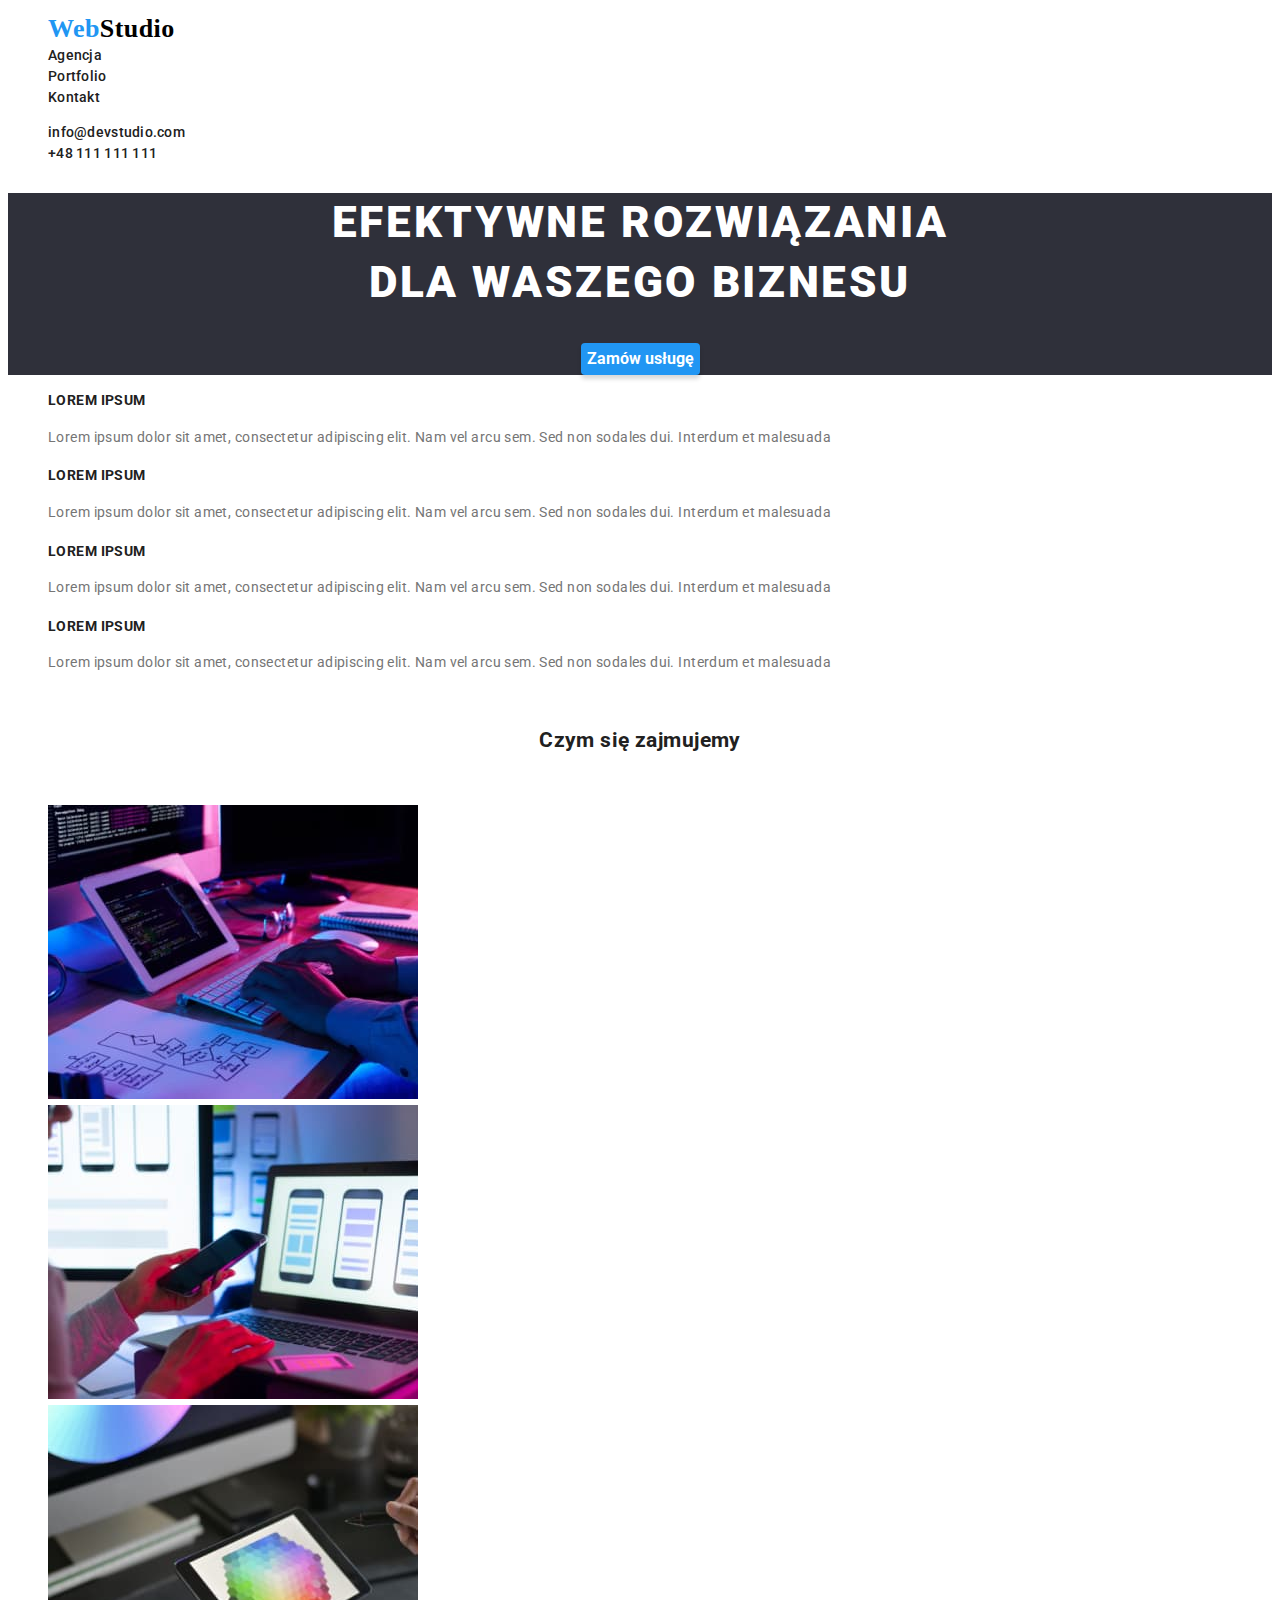
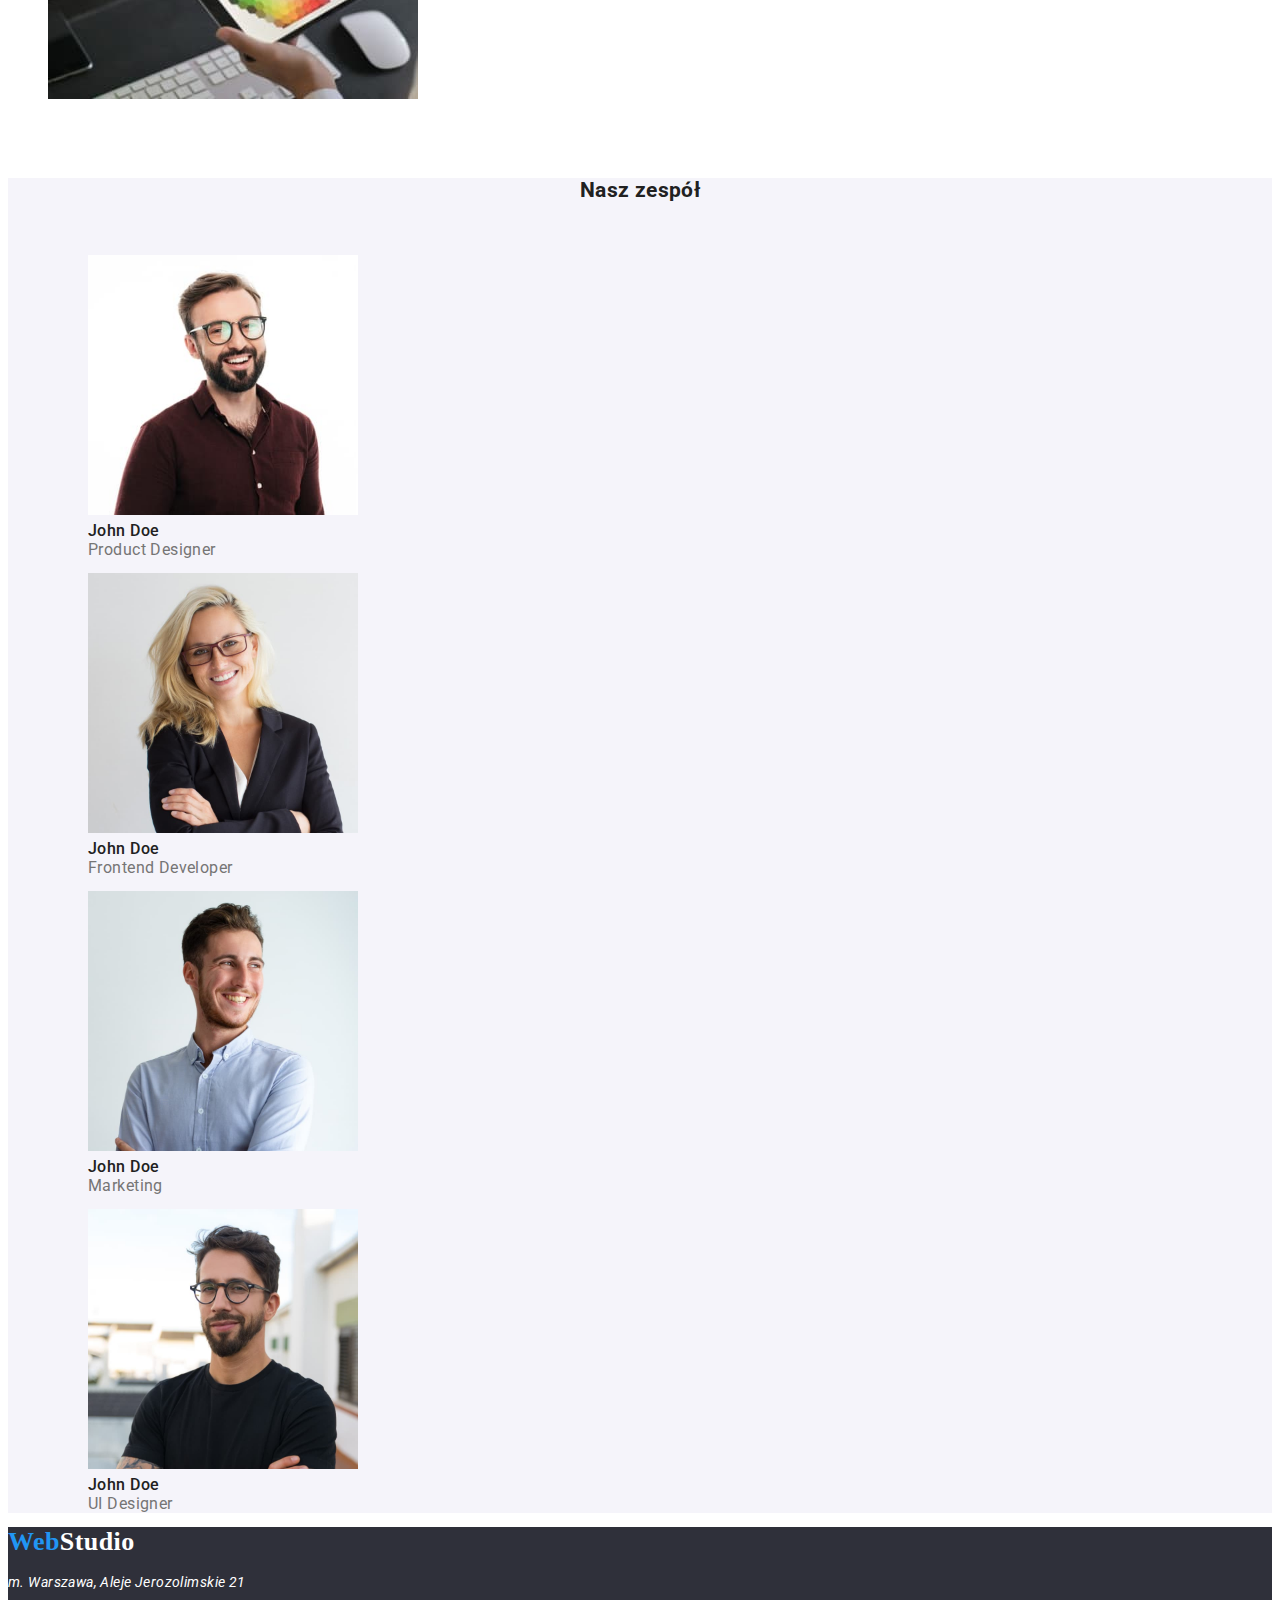
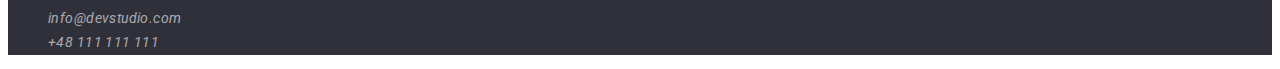
==== index.html @ a8a5799f "copied from hw-02" ====
<!DOCTYPE html>
<html lang="pl">
  <head>
    <meta charset="UTF-8" />
    <meta http-equiv="X-UA-Compatible" content="IE=edge" />
    <meta name="viewport" content="width=device-width, initial-scale=1.0" />
    <title>Web Studio</title>
    <link rel="stylesheet" href="./css/styles.css" />
    <link rel="preconnect" href="https://fonts.googleapis.com" />
    <link rel="preconnect" href="https://fonts.gstatic.com" crossorigin />
    <link
      href="https://fonts.googleapis.com/css2?family=Roboto:wght@100&display=swap"
      rel="stylesheet"
    />
  </head>
  <body>
    <header>
      <div class="menu">
        <nav class="menu-nav">
          <ul class="menu-list">
            <li class="menu-nav-logo">
              <a class="logo-black" href="https://mateuszfrankowski.github.io/goit-markup-hw-02/"
                ><span class="logo-blue">Web</span>Studio</a
              >
            </li>
            <li><a class="menu-nav-links" href="#agency">Agencja</a></li>
            <li><a class="menu-nav-links" href="portfolio.html">Portfolio</a></li>
            <li><a class="menu-nav-links" href="#contact">Kontakt</a></li>
          </ul>
        </nav>
        <ul class="contact">
          <!-- Link do adresu e-mail  -->
          <li><a class="contact-mail" href="mailto:info@devstudio.com">info@devstudio.com</a></li>
          <!-- Link do numeru telefonu -->
          <li><a class="contact-tel" href="tel:+48111111111">+48 111 111 111</a></li>
        </ul>
      </div>
      <section class="header">
        <h1 class="motto-text">
          Efektywne rozwiązania<br />
          dla waszego biznesu
        </h1>
        <button class="order-button" type="button">Zamów usługę</button><br />
      </section>
    </header>
    <main>
      <section>
        <ul class="advantages">
          <li>
            <h4 class="advantages-title">Lorem Ipsum</h4>
            <p class="advantages-text">
              Lorem ipsum dolor sit amet, consectetur adipiscing elit. Nam vel arcu sem. Sed non
              sodales dui. Interdum et malesuada
            </p>
          </li>
          <li>
            <h4 class="advantages-title">Lorem Ipsum</h4>
            <p class="advantages-text">
              Lorem ipsum dolor sit amet, consectetur adipiscing elit. Nam vel arcu sem. Sed non
              sodales dui. Interdum et malesuada
            </p>
          </li>
          <li>
            <h4 class="advantages-title">Lorem Ipsum</h4>
            <p class="advantages-text">
              Lorem ipsum dolor sit amet, consectetur adipiscing elit. Nam vel arcu sem. Sed non
              sodales dui. Interdum et malesuada
            </p>
          </li>
          <li>
            <h4 class="advantages-title">Lorem Ipsum</h4>
            <p class="advantages-text">
              Lorem ipsum dolor sit amet, consectetur adipiscing elit. Nam vel arcu sem. Sed non
              sodales dui. Interdum et malesuada
            </p>
          </li>
        </ul>

        <br />
      </section>

      <section class="ourwork">
        <h2 class="ourwork-title">Czym się zajmujemy</h2>
        <br />
        <ul class="ourwork-photos">
          <li>
            <img
              src="images/pc.jpg"
              alt="writing a code on the keyboard"
              width="370"
              height="294"
            />
          </li>
          <li>
            <img src="images/phone.jpg" alt="Smartphone in hand " width="370" height="294" />
          </li>
          <li>
            <img
              src="images/tablet.jpg"
              alt="Choosing a color on the tablet"
              width="370"
              height="294"
            />
          </li>
        </ul>
        <br /><br />
      </section>
      <section class="team">
        <h2 class="team-title" id="agency">Nasz zespół</h2>
        <br />

        <ul class="team-list">
          <li>
            <figure class="team-designer">
              <!-- Dowolna treść graficzna: zdjęcie, wykres, diagram itp. -->
              <img
                src="images/teamproductdesigner.jpg"
                alt="Product Designer John Doe"
                width="270"
                height="260"
              />
              <figcaption class="team-photo-text">
                <span class="team-photo-name">John Doe</span> <br />Product Designer
              </figcaption>
            </figure>
          </li>

          <li>
            <figure class="team-developer">
              <img
                src="images/teamfrontednfdeveloper.jpg"
                alt="Frontend Developer John Doe "
                width="270"
                height="260"
              />
              <figcaption class="team-photo-text">
                <span class="team-photo-name">John Doe</span> <br />Frontend Developer
              </figcaption>
            </figure>
          </li>

          <li>
            <figure class="team-marketing">
              <img
                src="images/teammarketing.jpg"
                alt="Marketing John Doe "
                width="270"
                height="260"
              />
              <figcaption class="team-photo-text">
                <span class="team-photo-name">John Doe</span> <br />Marketing
              </figcaption>
            </figure>
          </li>

          <li>
            <figure class="team-uidesigner">
              <img
                src="images/teamuidesigner.jpg"
                alt="UI Designer John Doe "
                width="270"
                height="260"
              />
              <figcaption class="team-photo-text">
                <span class="team-photo-name">John Doe</span> <br />UI Designer
              </figcaption>
            </figure>
          </li>
        </ul>
      </section>
    </main>
    <footer class="foot" id="contact">
      <a class="logo-white" href="index.html"><span class="logo-blue">Web</span>Studio</a>

      <address>
        <p class="adress-street">m. Warszawa, Aleje Jerozolimskie 21</p>
        <ul class="adress-list">
          <!-- Link do adresu e-mail  -->
          <li><a class="foot-mail" href="mailto:info@devstudio.com">info@devstudio.com</a></li>
          <!-- Link do numeru telefonu -->
          <li><a class="foot-tel" href="tel:+48111111111">+48 111 111 111</a></li>
        </ul>
      </address>
    </footer>
  </body>
</html>
---- css/styles.css ----
:root {
  --project-color-blue: #2196f3;
  --project-color-dark: #212121;
  --project-color-white: #fff;
  --project-color-black: #000;
  --header-backgroud-dark: #2f303a;
  --team-backgroud-lumio: #f5f4fa;
  --project-color-gray: #757575;
  --tel-mail-footer: rgba(255, 255, 255, 0.6);
  --button-shadow1: rgba(0, 0, 0, 0.15);
  --button-shadow2: rgba(0, 0, 0, 0.01);
  --button-shadow3: rgba(0, 0, 0, 0.08);
  --button-shadow4: rgba(0, 0, 0, 0.11);
}
body {
  font-family: 'Roboto', 'Raleway', sans-serif;
  font-style: normal;
  text-decoration: none;
  font-size: 14px;
  line-height: 1.5;
  letter-spacing: 0.03em;
  color: var(--project-color-gray);
  background-color: var(--project-color-white);
}
.menu-nav {
  display: block;
}
.menu-nav-logo {
  list-style-type: none;
  text-decoration: none;
}
.menu-list {
  list-style-type: none;
}

.logo-black {
  font-family: 'Raleway';
  font-weight: 700;
  font-size: 26px;
  line-height: 1.19;
  /* identical to box height */
  text-decoration: none;
  color: var(--project-color-black);
}
.logo-blue {
  color: var(--project-color-blue);
}

.menu-nav-links {
  font-weight: 500;
  line-height: 1.17;
  font-style: normal;
  /* line height 16/14 */
  letter-spacing: 0.02em;
  text-decoration: none;
  list-style-type: none;
  color: var(--project-color-dark);
}

.menu-nav-links:hover,
.menu-nav-links:focus {
  color: var(--project-color-blue);
}
.contact {
  list-style-type: none;
}

.contact-mail,
.contact-tel {
  font-weight: 500;
  line-height: 1.17;
  font-style: normal;
  letter-spacing: 0.02em;
  text-decoration: none;

  color: var(--project-color-dark);
}

.contact-mail:hover,
.contact-tel:hover,
.contact-mail:focus,
.contact-tel:focus {
  color: var(--project-color-blue);
}
/* heder */

.header {
  background-color: var(--header-backgroud-dark);
  text-align: center;
}
.motto-text {
  font-weight: 900;
  font-size: 44px;
  line-height: 1.36;
  letter-spacing: 0.06em;
  text-transform: uppercase;
  color: var(--project-color-white);
  text-align: center;
}

.order-button {
  font-family: 'Roboto';
  font-style: normal;
  font-weight: 700;
  font-size: 16px;
  line-height: 1.88;
  background-color: var(--project-color-blue);
  box-shadow: 0px 4px 4px var(--button-shadow1);
  border-radius: 4px;
  cursor: pointer;
  border-style: none;
  color: var(--project-color-white);
}
.advantages {
  list-style-type: none;
}
.advantages-title {
  font-weight: 700;
  line-height: 1;
  text-transform: uppercase;
  color: var(--project-color-dark);
}
.advantages-text {
  line-height: 1.71;
  color: var(--project-color-gray);
}

.ourwork-title {
  font-weight: 700;
  line-height: 1.17;
  color: var(--project-color-dark);
  text-align: center;
}
.ourwork-photos {
  list-style-type: none;
}
.team {
  background-color: var(--team-backgroud-lumio);
}
.team-title {
  font-weight: 700;
  line-height: 1.17;
  color: var(--project-color-dark);
  text-align: center;
}
.team-list {
  list-style-type: none;
}

.team-photo-name {
  font-weight: 500;
  font-size: 16px;
  line-height: 1.19;
  text-align: center;
  color: var(--project-color-dark);
}

.team-photo-text {
  font-weight: 400;
  font-size: 16px;
  line-height: 1.19;
  color: var(--project-color-gray);
}
.foot {
  background-color: var(--header-backgroud-dark);
}
.adress-street {
  color: var(--project-color-white);
}
.adress-list {
  list-style: none;
}
.foot-tel,
.foot-mail {
  text-decoration: none;
  /* font-weight: 400;
  font-size: 14px; */
  line-height: 1.71;
  color: var(--tel-mail-footer);
}

.logo-white {
  font-family: 'Raleway';
  font-weight: 700;
  font-size: 26px;
  line-height: 1.19;
  text-decoration: none;
  color: var(--project-color-white);
}
/* portfolio */
.filters-list {
  list-style: none;
}
.filters-button {
  font-family: 'Roboto';
  font-style: normal;
  font-weight: 500;
  font-size: 16px;
  line-height: 1.63;
  text-align: center;
  background-color: var(--team-backgroud-lumio);
  color: var(--project-color-dark);
  border-style: none;
  border-radius: 4px;
  color: var(--project-color-dark);
}
.filters-button:hover,
.filters-button:focus {
  background-color: var(--project-color-blue);
  color: var(--project-color-white);
  box-shadow: 0px 3px 1px var(--button-shadow2), 0px 1px 2px var(--button-shadow3),
    0px 2px 2px var(--button-shadow4);
  cursor: pointer;
}
.portfolio-list {
  list-style: none;
}
.portfolio-photo-title {
  font-weight: 700;
  font-size: 18px;
  line-height: 2;
  letter-spacing: 0.06em;
  color: var(--project-color-dark);
}
.portfolio-text {
  font-size: 16px;
  line-height: 1.88;
  color: var(--project-color-gray);
}
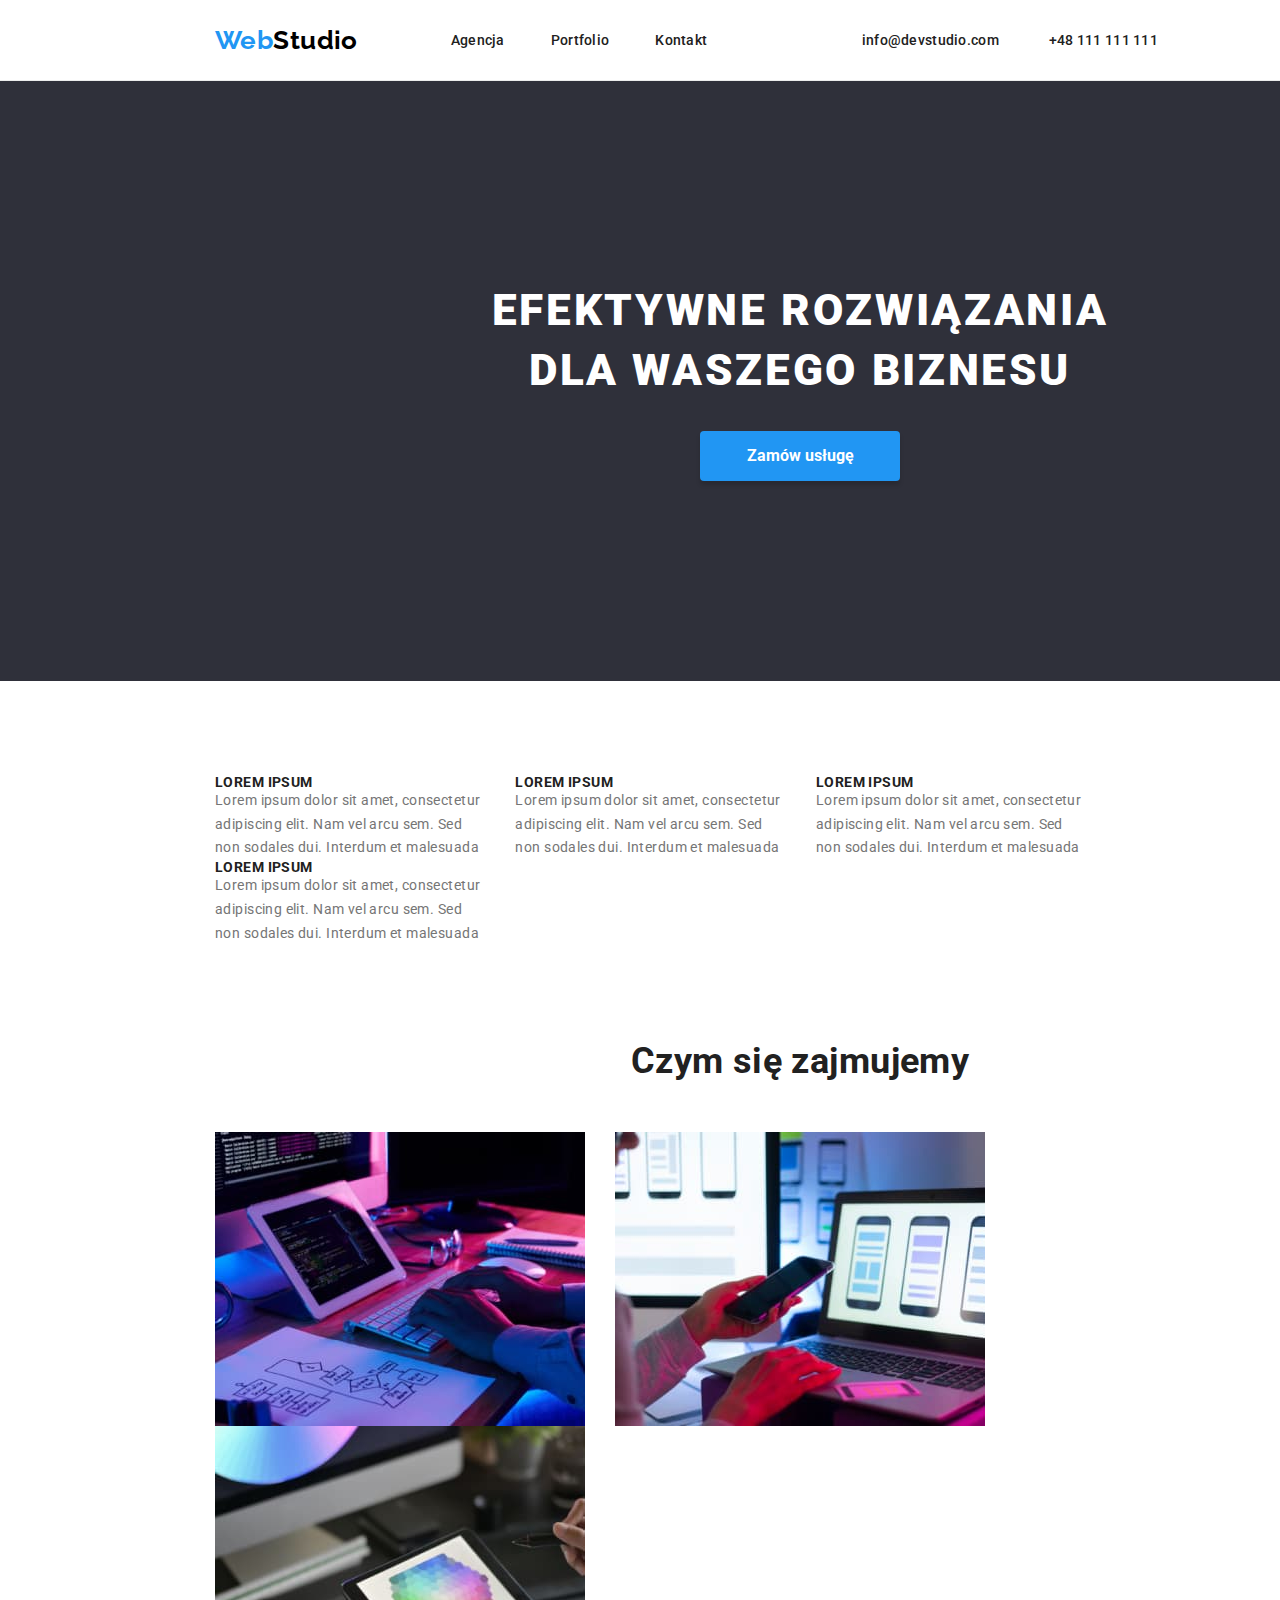
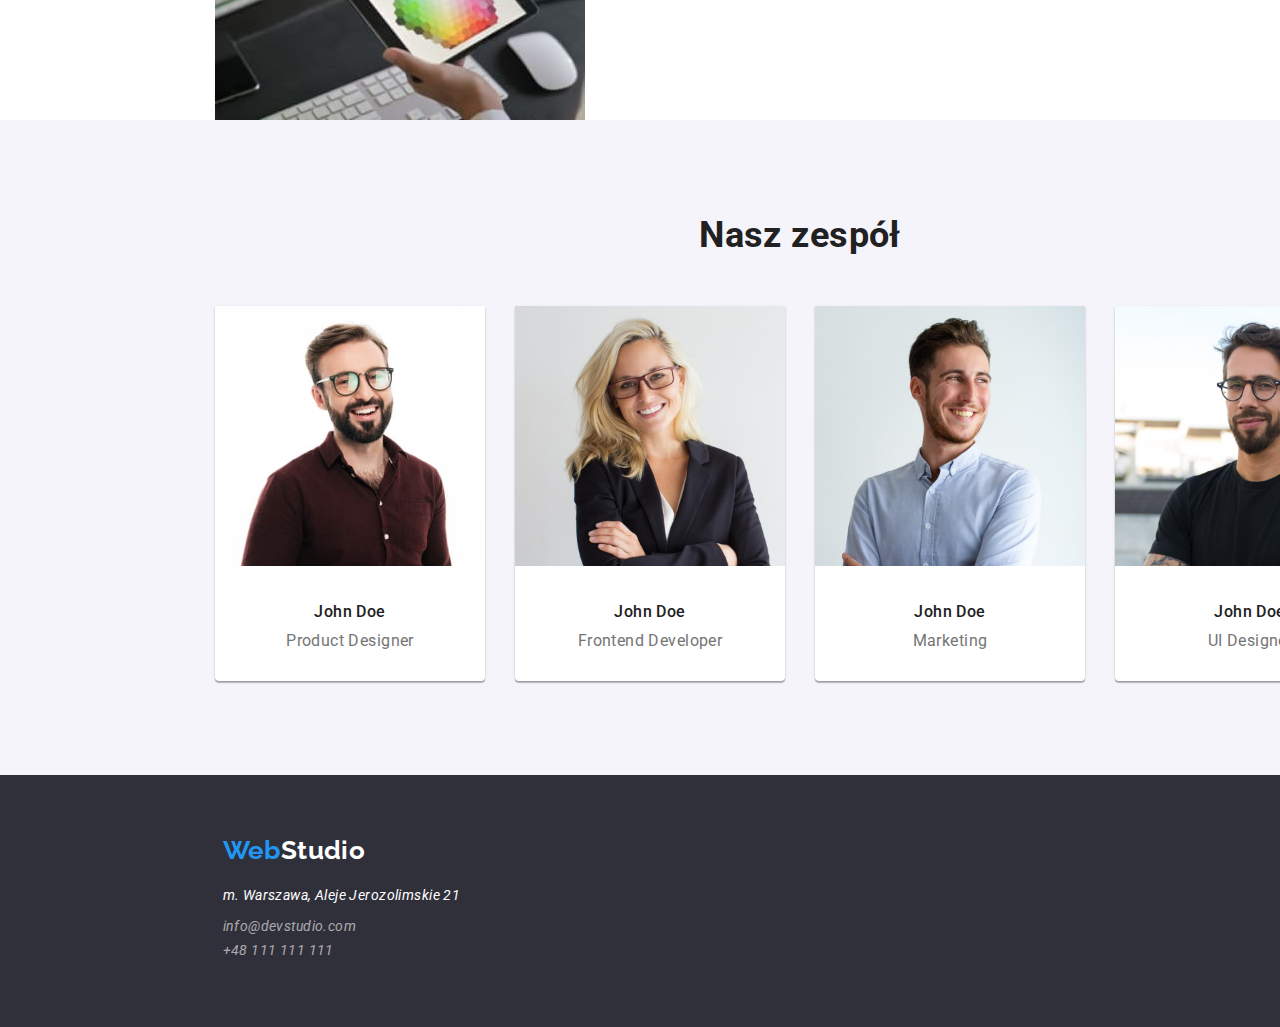
==== commit 9635ff6f: "50%" ====
--- a/index.html
+++ b/index.html
@@ -5,182 +5,193 @@
     <meta http-equiv="X-UA-Compatible" content="IE=edge" />
     <meta name="viewport" content="width=device-width, initial-scale=1.0" />
     <title>Web Studio</title>
+    <link
+      rel="stylesheet"
+      href="https://cdnjs.cloudflare.com/ajax/libs/modern-normalize/1.0.0/modern-normalize.min.css"
+    />
     <link rel="stylesheet" href="./css/styles.css" />
     <link rel="preconnect" href="https://fonts.googleapis.com" />
     <link rel="preconnect" href="https://fonts.gstatic.com" crossorigin />
-    <link
-      href="https://fonts.googleapis.com/css2?family=Roboto:wght@100&display=swap"
-      rel="stylesheet"
-    />
   </head>
   <body>
     <header>
       <div class="menu">
-        <nav class="menu-nav">
-          <ul class="menu-list">
-            <li class="menu-nav-logo">
-              <a class="logo-black" href="https://mateuszfrankowski.github.io/goit-markup-hw-02/"
-                ><span class="logo-blue">Web</span>Studio</a
-              >
-            </li>
-            <li><a class="menu-nav-links" href="#agency">Agencja</a></li>
-            <li><a class="menu-nav-links" href="portfolio.html">Portfolio</a></li>
-            <li><a class="menu-nav-links" href="#contact">Kontakt</a></li>
+        <div class="container">
+          <nav class="menu-nav">
+            <ul class="menu-list">
+              <li class="menu-nav-logo">
+                <a class="logo-black" href="https://mateuszfrankowski.github.io/goit-markup-hw-03/"
+                  ><span class="logo-blue">Web</span>Studio</a
+                >
+              </li>
+              <li><a class="menu-nav-links" href="#agency">Agencja</a></li>
+              <li><a class="menu-nav-links" href="portfolio.html">Portfolio</a></li>
+              <li><a class="menu-nav-links" href="#contact">Kontakt</a></li>
+            </ul>
+          </nav>
+          <ul class="contact">
+            <!-- Link do adresu e-mail  -->
+            <li><a class="contact-mail" href="mailto:info@devstudio.com">info@devstudio.com</a></li>
+            <!-- Link do numeru telefonu -->
+            <li><a class="contact-tel" href="tel:+48111111111">+48 111 111 111</a></li>
           </ul>
-        </nav>
-        <ul class="contact">
-          <!-- Link do adresu e-mail  -->
-          <li><a class="contact-mail" href="mailto:info@devstudio.com">info@devstudio.com</a></li>
-          <!-- Link do numeru telefonu -->
-          <li><a class="contact-tel" href="tel:+48111111111">+48 111 111 111</a></li>
-        </ul>
+        </div>
       </div>
       <section class="header">
-        <h1 class="motto-text">
-          Efektywne rozwiązania<br />
-          dla waszego biznesu
-        </h1>
-        <button class="order-button" type="button">Zamów usługę</button><br />
+        <div class="container">
+          <h1 class="motto-text">Efektywne rozwiązania dla waszego biznesu</h1>
+          <button class="order-button" type="button">Zamów usługę</button>
+        </div>
       </section>
     </header>
     <main>
       <section>
-        <ul class="advantages">
-          <li>
-            <h4 class="advantages-title">Lorem Ipsum</h4>
-            <p class="advantages-text">
-              Lorem ipsum dolor sit amet, consectetur adipiscing elit. Nam vel arcu sem. Sed non
-              sodales dui. Interdum et malesuada
-            </p>
-          </li>
-          <li>
-            <h4 class="advantages-title">Lorem Ipsum</h4>
-            <p class="advantages-text">
-              Lorem ipsum dolor sit amet, consectetur adipiscing elit. Nam vel arcu sem. Sed non
-              sodales dui. Interdum et malesuada
-            </p>
-          </li>
-          <li>
-            <h4 class="advantages-title">Lorem Ipsum</h4>
-            <p class="advantages-text">
-              Lorem ipsum dolor sit amet, consectetur adipiscing elit. Nam vel arcu sem. Sed non
-              sodales dui. Interdum et malesuada
-            </p>
-          </li>
-          <li>
-            <h4 class="advantages-title">Lorem Ipsum</h4>
-            <p class="advantages-text">
-              Lorem ipsum dolor sit amet, consectetur adipiscing elit. Nam vel arcu sem. Sed non
-              sodales dui. Interdum et malesuada
-            </p>
-          </li>
-        </ul>
-
-        <br />
+        <div class="container">
+          <ul class="advantages">
+            <li>
+              <h4 class="advantages-title">Lorem Ipsum</h4>
+              <p class="advantages-text">
+                Lorem ipsum dolor sit amet, consectetur adipiscing elit. Nam vel arcu sem. Sed non
+                sodales dui. Interdum et malesuada
+              </p>
+            </li>
+            <li>
+              <h4 class="advantages-title">Lorem Ipsum</h4>
+              <p class="advantages-text">
+                Lorem ipsum dolor sit amet, consectetur adipiscing elit. Nam vel arcu sem. Sed non
+                sodales dui. Interdum et malesuada
+              </p>
+            </li>
+            <li>
+              <h4 class="advantages-title">Lorem Ipsum</h4>
+              <p class="advantages-text">
+                Lorem ipsum dolor sit amet, consectetur adipiscing elit. Nam vel arcu sem. Sed non
+                sodales dui. Interdum et malesuada
+              </p>
+            </li>
+            <li>
+              <h4 class="advantages-title">Lorem Ipsum</h4>
+              <p class="advantages-text">
+                Lorem ipsum dolor sit amet, consectetur adipiscing elit. Nam vel arcu sem. Sed non
+                sodales dui. Interdum et malesuada
+              </p>
+            </li>
+          </ul>
+        </div>
       </section>
 
       <section class="ourwork">
-        <h2 class="ourwork-title">Czym się zajmujemy</h2>
-        <br />
-        <ul class="ourwork-photos">
-          <li>
-            <img
-              src="images/pc.jpg"
-              alt="writing a code on the keyboard"
-              width="370"
-              height="294"
-            />
-          </li>
-          <li>
-            <img src="images/phone.jpg" alt="Smartphone in hand " width="370" height="294" />
-          </li>
-          <li>
-            <img
-              src="images/tablet.jpg"
-              alt="Choosing a color on the tablet"
-              width="370"
-              height="294"
-            />
-          </li>
-        </ul>
-        <br /><br />
+        <div class="container">
+          <h2 class="ourwork-title">Czym się zajmujemy</h2>
+
+          <ul class="ourwork-photos">
+            <li>
+              <img
+                src="images/pc.jpg"
+                alt="writing a code on the keyboard"
+                width="370"
+                height="294"
+              />
+            </li>
+            <li>
+              <img src="images/phone.jpg" alt="Smartphone in hand " width="370" height="294" />
+            </li>
+            <li>
+              <img
+                src="images/tablet.jpg"
+                alt="Choosing a color on the tablet"
+                width="370"
+                height="294"
+              />
+            </li>
+          </ul>
+        </div>
       </section>
+
       <section class="team">
-        <h2 class="team-title" id="agency">Nasz zespół</h2>
-        <br />
+        <div class="container">
+          <h2 class="team-title" id="agency">Nasz zespół</h2>
 
-        <ul class="team-list">
-          <li>
-            <figure class="team-designer">
-              <!-- Dowolna treść graficzna: zdjęcie, wykres, diagram itp. -->
-              <img
-                src="images/teamproductdesigner.jpg"
-                alt="Product Designer John Doe"
-                width="270"
-                height="260"
-              />
-              <figcaption class="team-photo-text">
-                <span class="team-photo-name">John Doe</span> <br />Product Designer
-              </figcaption>
-            </figure>
-          </li>
+          <ul class="team-list">
+            <li>
+              <figure class="team-designer">
+                <!-- Dowolna treść graficzna: zdjęcie, wykres, diagram itp. -->
+                <img
+                  src="images/teamproductdesigner.jpg"
+                  alt="Product Designer John Doe"
+                  width="270"
+                  height="260"
+                />
+                <figcaption>
+                  <p class="team-photo-name">John Doe</p>
+                  <p class="team-photo-text">Product Designer</p>
+                </figcaption>
+              </figure>
+            </li>
 
-          <li>
-            <figure class="team-developer">
-              <img
-                src="images/teamfrontednfdeveloper.jpg"
-                alt="Frontend Developer John Doe "
-                width="270"
-                height="260"
-              />
-              <figcaption class="team-photo-text">
-                <span class="team-photo-name">John Doe</span> <br />Frontend Developer
-              </figcaption>
-            </figure>
-          </li>
+            <li>
+              <figure>
+                <img
+                  src="images/teamfrontednfdeveloper.jpg"
+                  alt="Frontend Developer John Doe "
+                  width="270"
+                  height="260"
+                />
+                <figcaption>
+                  <p class="team-photo-name">John Doe</p>
+                  <p class="team-photo-text">Frontend Developer</p>
+                </figcaption>
+              </figure>
+            </li>
 
-          <li>
-            <figure class="team-marketing">
-              <img
-                src="images/teammarketing.jpg"
-                alt="Marketing John Doe "
-                width="270"
-                height="260"
-              />
-              <figcaption class="team-photo-text">
-                <span class="team-photo-name">John Doe</span> <br />Marketing
-              </figcaption>
-            </figure>
-          </li>
+            <li>
+              <figure class="team-marketing">
+                <img
+                  src="images/teammarketing.jpg"
+                  alt="Marketing John Doe "
+                  width="270"
+                  height="260"
+                />
+                <figcaption>
+                  <p class="team-photo-name">John Doe</p>
+                  <p class="team-photo-text">Marketing</p>
+                </figcaption>
+              </figure>
+            </li>
 
-          <li>
-            <figure class="team-uidesigner">
-              <img
-                src="images/teamuidesigner.jpg"
-                alt="UI Designer John Doe "
-                width="270"
-                height="260"
-              />
-              <figcaption class="team-photo-text">
-                <span class="team-photo-name">John Doe</span> <br />UI Designer
-              </figcaption>
-            </figure>
-          </li>
-        </ul>
+            <li>
+              <figure class="team-uidesigner">
+                <img
+                  src="images/teamuidesigner.jpg"
+                  alt="UI Designer John Doe "
+                  width="270"
+                  height="260"
+                />
+                <figcaption>
+                  <p class="team-photo-name">John Doe</p>
+                  <p class="team-photo-text">UI Designer</p>
+                </figcaption>
+              </figure>
+            </li>
+          </ul>
+        </div>
       </section>
     </main>
+
     <footer class="foot" id="contact">
-      <a class="logo-white" href="index.html"><span class="logo-blue">Web</span>Studio</a>
+      <div class="container">
+        <a class="logo-white" href="index.html"><span class="logo-blue">Web</span>Studio</a>
 
-      <address>
-        <p class="adress-street">m. Warszawa, Aleje Jerozolimskie 21</p>
-        <ul class="adress-list">
-          <!-- Link do adresu e-mail  -->
-          <li><a class="foot-mail" href="mailto:info@devstudio.com">info@devstudio.com</a></li>
-          <!-- Link do numeru telefonu -->
-          <li><a class="foot-tel" href="tel:+48111111111">+48 111 111 111</a></li>
-        </ul>
-      </address>
+        <address class="adress">
+          <p class="adress-street">m. Warszawa, Aleje Jerozolimskie 21</p>
+          <ul class="adress-list">
+            <!-- Link do adresu e-mail  -->
+            <li><a class="foot-mail" href="mailto:info@devstudio.com">info@devstudio.com</a></li>
+            <!-- Link do numeru telefonu -->
+            <li><a class="foot-tel" href="tel:+48111111111">+48 111 111 111</a></li>
+          </ul>
+        </address>
+      </div>
     </footer>
   </body>
 </html>
--- a/css/styles.css
+++ b/css/styles.css
@@ -1,3 +1,17 @@
+@import url('https://fonts.googleapis.com/css2?family=Raleway:wght@700&family=Roboto:wght@400;500;700;900&display=swap');
+*,
+*::before,
+*::after {
+  box-sizing: border-box;
+  margin: 0;
+  padding: 0;
+  border: 0;
+
+  vertical-align: baseline;
+  text-decoration: none;
+  outline: 0;
+}
+
 :root {
   --project-color-blue: #2196f3;
   --project-color-dark: #212121;
@@ -11,6 +25,7 @@
   --button-shadow2: rgba(0, 0, 0, 0.01);
   --button-shadow3: rgba(0, 0, 0, 0.08);
   --button-shadow4: rgba(0, 0, 0, 0.11);
+  --border-top-logo: #ececec;
 }
 body {
   font-family: 'Roboto', 'Raleway', sans-serif;
@@ -21,16 +36,41 @@
   letter-spacing: 0.03em;
   color: var(--project-color-gray);
   background-color: var(--project-color-white);
-}
-.menu-nav {
-  display: block;
-}
+  width: 1600px;
+}
+
+.container {
+  width: 1200px;
+  margin: 0 auto;
+  padding-left: 15px;
+  padding-right: 15px;
+}
+.menu .container {
+  display: flex;
+  flex-direction: row;
+  justify-content: space-between;
+  align-items: center;
+  padding-top: 25px;
+  padding-bottom: 24px;
+  padding-left: 15px;
+  padding-right: 15px;
+}
+.menu {
+  border-bottom: 1px solid var(--border-top-logo);
+}
+
+/* .menu-nav {
+  display: flex;
+} */
 .menu-nav-logo {
   list-style-type: none;
   text-decoration: none;
+  /* display: flex; */
 }
 .menu-list {
   list-style-type: none;
+  display: flex;
+  align-items: center;
 }
 
 .logo-black {
@@ -41,12 +81,15 @@
   /* identical to box height */
   text-decoration: none;
   color: var(--project-color-black);
+
+  margin-right: 93px;
 }
 .logo-blue {
   color: var(--project-color-blue);
 }
 
 .menu-nav-links {
+  display: block;
   font-weight: 500;
   line-height: 1.17;
   font-style: normal;
@@ -55,6 +98,7 @@
   text-decoration: none;
   list-style-type: none;
   color: var(--project-color-dark);
+  margin-right: 46px;
 }
 
 .menu-nav-links:hover,
@@ -63,6 +107,7 @@
 }
 .contact {
   list-style-type: none;
+  display: flex;
 }
 
 .contact-mail,
@@ -75,18 +120,29 @@
 
   color: var(--project-color-dark);
 }
-
+.contact-mail {
+  margin-right: 50px;
+}
+.contact-tel {
+  margin-right: 227px;
+}
 .contact-mail:hover,
 .contact-tel:hover,
 .contact-mail:focus,
 .contact-tel:focus {
   color: var(--project-color-blue);
 }
-/* heder */
+/* heder motto*/
 
 .header {
   background-color: var(--header-backgroud-dark);
   text-align: center;
+}
+.header .container {
+  padding-top: 200px;
+  padding-left: 252px;
+  padding-right: 252px;
+  padding-bottom: 200px;
 }
 .motto-text {
   font-weight: 900;
@@ -96,6 +152,7 @@
   text-transform: uppercase;
   color: var(--project-color-white);
   text-align: center;
+  max-width: 696px;
 }
 
 .order-button {
@@ -110,10 +167,29 @@
   cursor: pointer;
   border-style: none;
   color: var(--project-color-white);
-}
+  margin-top: 30px;
+  width: 200px;
+  height: 50px;
+  text-align: center;
+}
+/* lorem ipsum */
+
 .advantages {
   list-style-type: none;
-}
+  padding-top: 94px;
+  padding-bottom: 94px;
+  font-size: 0;
+}
+.advantages li {
+  display: inline-block;
+  width: 270px;
+  font-size: 14px;
+}
+.advantages li:nth-child(-n + 3) {
+  margin-right: 30px;
+  /* border: 1px solid black; */
+}
+
 .advantages-title {
   font-weight: 700;
   line-height: 1;
@@ -124,27 +200,58 @@
   line-height: 1.71;
   color: var(--project-color-gray);
 }
-
+/* ourwork */
+.ourwork {
+  padding: 0px;
+  font-size: 0;
+}
 .ourwork-title {
   font-weight: 700;
   line-height: 1.17;
   color: var(--project-color-dark);
   text-align: center;
+  margin-bottom: 50px;
+  font-size: 36px;
 }
 .ourwork-photos {
   list-style-type: none;
-}
+  padding-left: 0px;
+}
+.ourwork-photos li {
+  display: inline-block;
+  /* border: 1px solid black; */
+  margin-left: 0px;
+  object-fit: contain;
+  text-align: center;
+}
+.ourwork-photos li:nth-child(-n + 2) {
+  margin-right: 30px;
+}
+/* ourwork */
 .team {
   background-color: var(--team-backgroud-lumio);
+  padding-top: 94px;
+  padding-bottom: 94px;
+}
+.team-list li {
+  background: #ffffff;
+  box-shadow: 0px 1px 3px rgba(0, 0, 0, 0.12), 0px 1px 1px rgba(0, 0, 0, 0.14),
+    0px 2px 1px rgba(0, 0, 0, 0.2);
+  border-radius: 0px 0px 4px 4px;
+  padding-bottom: 30px;
 }
 .team-title {
+  font-size: 36px;
   font-weight: 700;
   line-height: 1.17;
   color: var(--project-color-dark);
   text-align: center;
+  margin-bottom: 50px;
 }
 .team-list {
   list-style-type: none;
+  display: flex;
+  justify-content: space-between;
 }
 
 .team-photo-name {
@@ -152,6 +259,7 @@
   font-size: 16px;
   line-height: 1.19;
   text-align: center;
+  margin-top: 30px;
   color: var(--project-color-dark);
 }
 
@@ -159,10 +267,17 @@
   font-weight: 400;
   font-size: 16px;
   line-height: 1.19;
+  text-align: center;
+  margin-top: 10px;
   color: var(--project-color-gray);
 }
+/* footer */
 .foot {
   background-color: var(--header-backgroud-dark);
+  flex-direction: column;
+  min-height: 252px;
+  padding-left: 15px;
+  padding-top: 60px;
 }
 .adress-street {
   color: var(--project-color-white);
@@ -178,7 +293,10 @@
   line-height: 1.71;
   color: var(--tel-mail-footer);
 }
-
+.foot-mail > li {
+  margin-bottom: 9px;
+  margin-top: 0px;
+}
 .logo-white {
   font-family: 'Raleway';
   font-weight: 700;
@@ -187,9 +305,26 @@
   text-decoration: none;
   color: var(--project-color-white);
 }
+.adress {
+  margin-top: 20px;
+
+  /* justify-content: space-between; */
+}
+.adress-list {
+  padding-left: 0%;
+  margin-bottom: 9px;
+}
+.adress-list:nth-child(-n + 2) {
+  margin-top: 9px;
+}
+/* footer */
 /* portfolio */
 .filters-list {
   list-style: none;
+  display: flex;
+  padding-top: 94px;
+  padding-bottom: 50px;
+  justify-content: center;
 }
 .filters-button {
   font-family: 'Roboto';
@@ -202,7 +337,10 @@
   color: var(--project-color-dark);
   border-style: none;
   border-radius: 4px;
-  color: var(--project-color-dark);
+  padding: 6px 22px;
+}
+.filters-list li:nth-child(-n + 4) {
+  margin-right: 8px;
 }
 .filters-button:hover,
 .filters-button:focus {
@@ -214,6 +352,9 @@
 }
 .portfolio-list {
   list-style: none;
+  display: flex;
+  justify-content: space-between;
+  flex-wrap: wrap;
 }
 .portfolio-photo-title {
   font-weight: 700;
